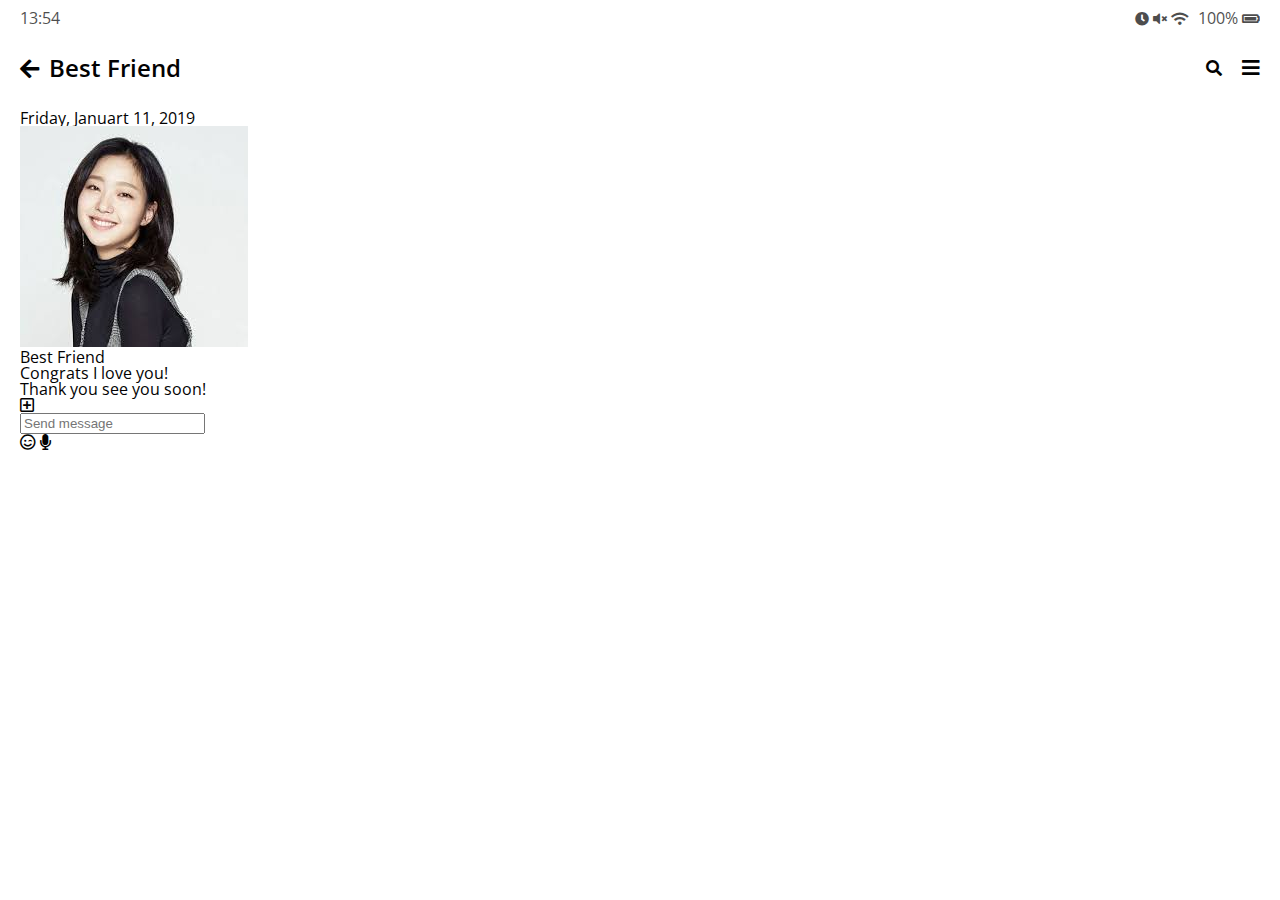
==== html/chat.html @ 283af7af "frineds.css 개발완료" ====
<!DOCTYPE html>
<html lang="en">

<head>
    <meta charset="UTF-8">
    <meta name="viewport" content="width=device-width, initial-scale=1.0">
    <meta http-equiv="X-UA-Compatible" content="ie=edge">
    <link href="../fontawesome-free-5.12.0-web/css/all.css" rel="stylesheet">
    <link rel="stylesheet" href="../css/styles.css" />
    <title>Chat | Kakao Clone</title>
</head>

<body>
    <div class="status-bar">
        <div class="status-bar__column">
            <span class="status-bar__clock">13:54</span>
        </div>
        <div class="status-bar__column">
            <i class="fas fa-clock"></i>
            <i class="fas fa-volume-mute"></i>
            <i class="fas fa-wifi"></i>
            <span class="status-bar__battery-level">100%</span>
            <i class="fas fa-battery-full"></i>
        </div>
    </div>
    <header class="header">
        <div class="header__header-column">
            <a href="index.html" class="header__back-btn">
                <i class="fas fa-arrow-left"></i>
            </a>
            <h1 class="header__title">Best Friend</h1>
        </div>
        <div class="header__header-column">
            <span class="headr__icon">
                <i class="fas fa-search"></i>
            </span>
            <span class="header__icon">
                <i class="fas fa-bars"></i>
            </span>
        </div>
    </header>
    <main class="chat">
        <ul class="chat_messags">
            <span class="chat__timestamp">Friday, Januart 11, 2019</span>
            <li class="incoming-message message">
                <img src="../images/avatar.jpg" class="g-avatar message_avatar" />
                <div class="message__content">
                    <span class="message__author">Best Friend</span>
                    <div class="message__bobble">
                        Congrats I love you!
                    </div>
                </div>
                <span class="message__timestamp"></span>
            </li>
            <li class="incoming-message message">
                <span class="message__timestamp"></span>
                <div class="message__content">
                    <div class="message__bobble">
                        Thank you see you soon!
                    </div>
                </div>
            </li>
        </ul>
    </main>
    <div class="chat__write">
        <div class="chat__write-column">
            <i class="far fa-plus-square"></i>
        </div>
        <div class="chat__write-column">
            <input type="text" placeholder="Send message" class="chat__write-input" />
        </div>
        <div class="chat__write-column">
            <span class="chat__write-icon">
                <i class="far fa-smile-wink"></i>
            </span>
            <span class="chat__write-icon">
                <i class="fas fa-microphone"></i>
            </span>
        </div>
    </div>
</body>

</html>
---- css/styles.css ----
@import "reset.css";
@import url('https://fonts.googleapis.com/css?family=Open+Sans:400,600&display=swap');
@import "status-bar.css";
@import "header.css";
@import "nav-bar.css";
@import "friend.css";
@import "friends.css";
@import "find.css";

* {
    box-sizing: border-box;
}

body {
    background-color: white;
    padding: 10px 20px;
    color: #020202;
    font-family: 'Open Sans', -apple-system, BlinkMacSystemFont, 'Segoe UI', 
    Roboto, Oxygen, Ubuntu, Cantarell, 'Helvetica Neue', sans-serif;
}


a {
    color:inherit;
    text-decoration: none;
}
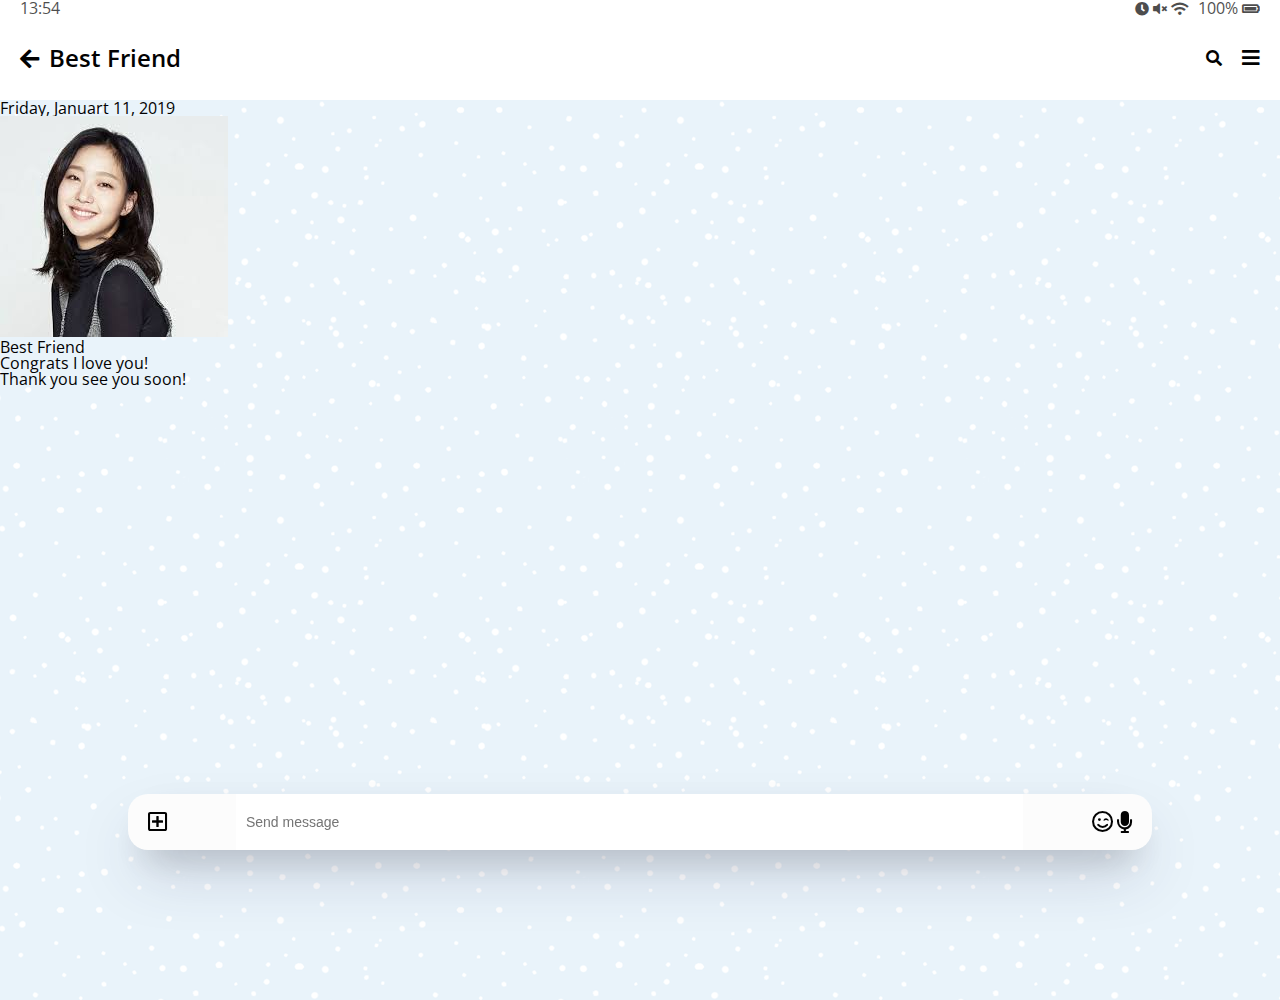
==== commit 171f09b5: "chat.css 초기완료" ====
--- a/html/chat.html
+++ b/html/chat.html
@@ -10,7 +10,7 @@
     <title>Chat | Kakao Clone</title>
 </head>
 
-<body>
+<body class="chats-body">
     <div class="status-bar">
         <div class="status-bar__column">
             <span class="status-bar__clock">13:54</span>
--- a/css/styles.css
+++ b/css/styles.css
@@ -6,6 +6,9 @@
 @import "friend.css";
 @import "friends.css";
 @import "find.css";
+@import "more.css";
+@import "settings.css";
+@import "chat.css";
 
 * {
     box-sizing: border-box;
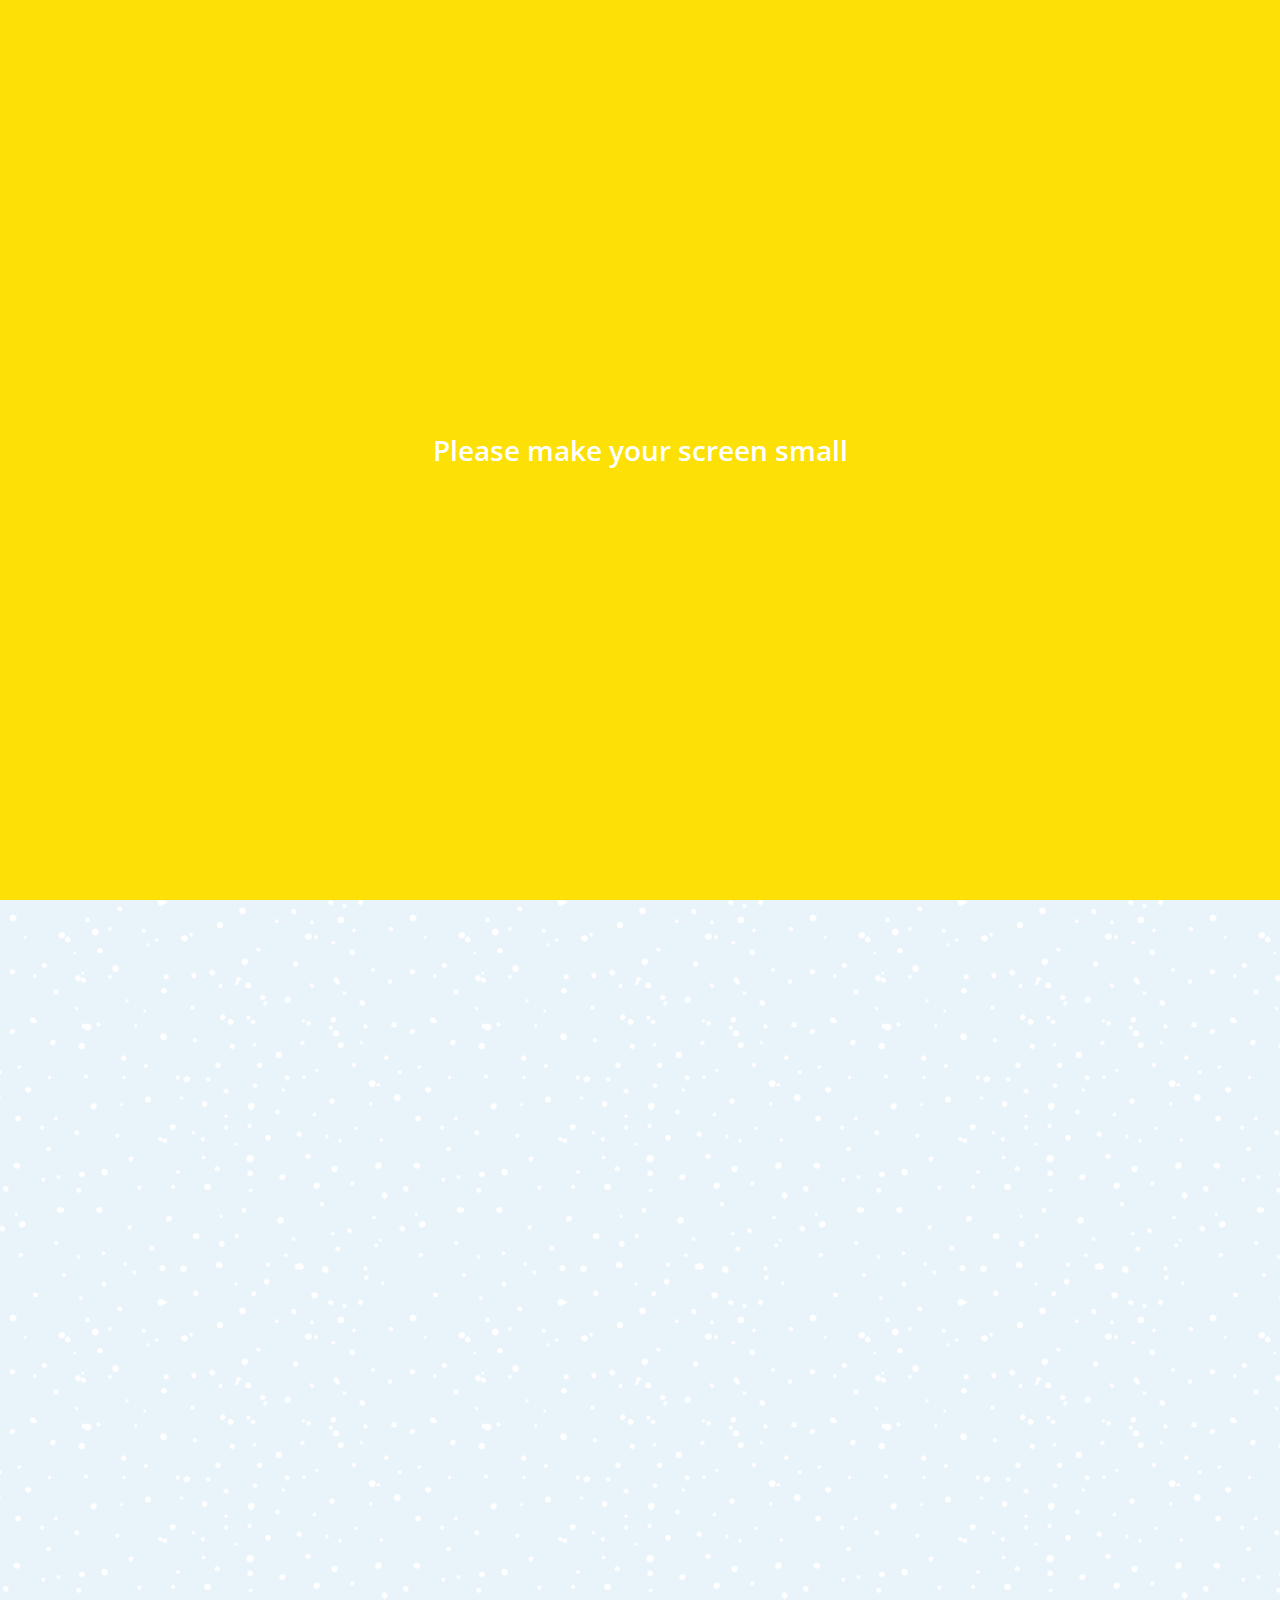
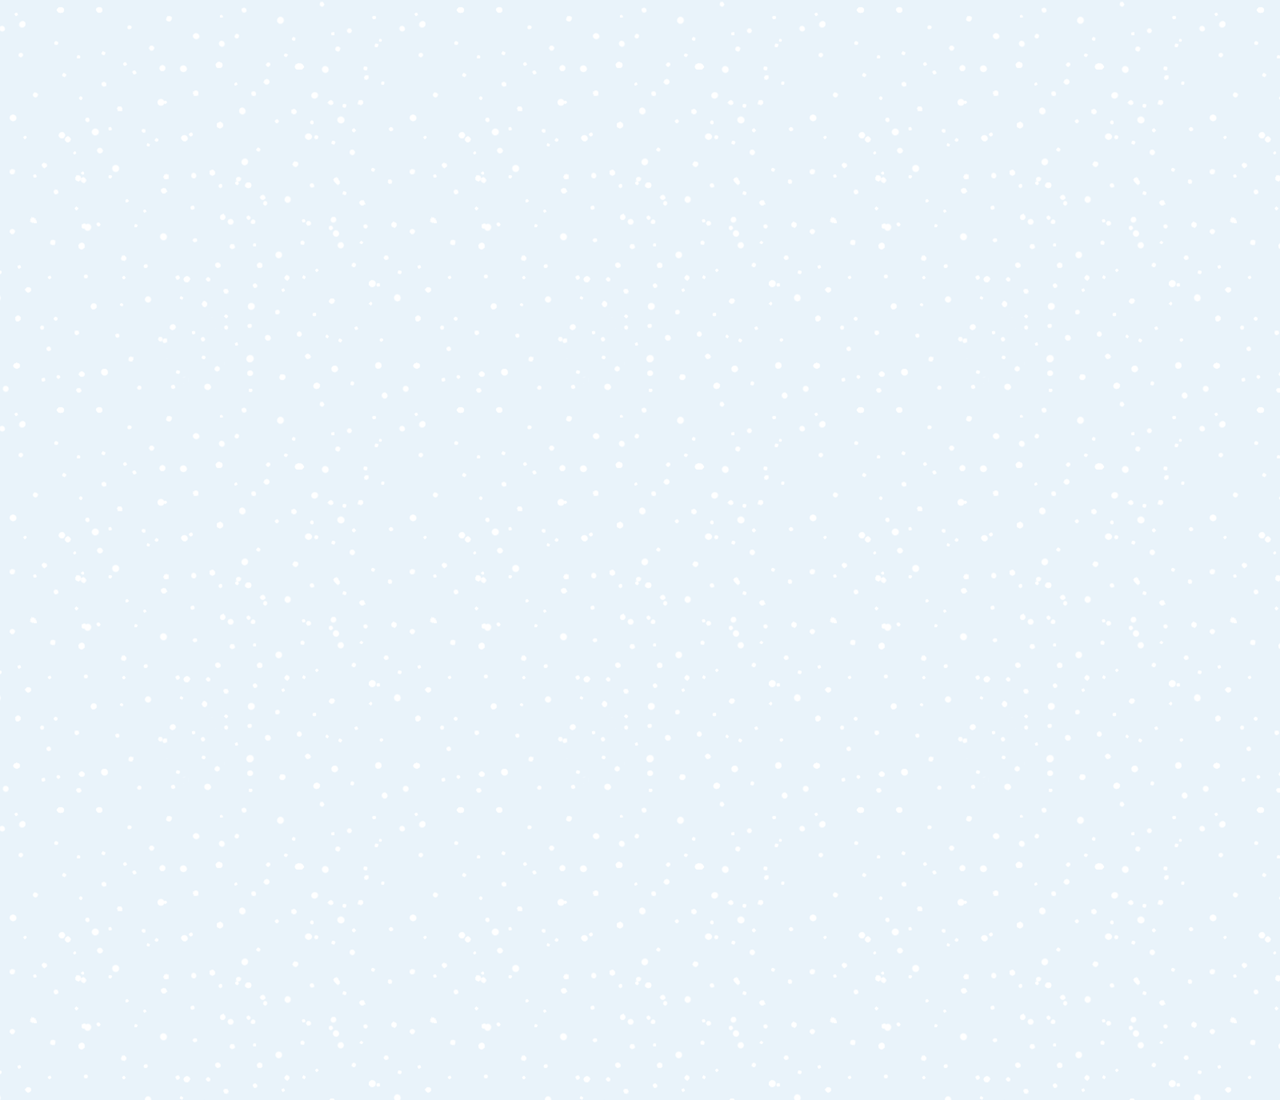
==== commit 2442a64f: "90% 완료" ====
--- a/html/chat.html
+++ b/html/chat.html
@@ -11,6 +11,7 @@
 </head>
 
 <body class="chats-body">
+    <div class="header-wrapper">
     <div class="status-bar">
         <div class="status-bar__column">
             <span class="status-bar__clock">13:54</span>
@@ -39,37 +40,53 @@
             </span>
         </div>
     </header>
-    <main class="chat">
-        <ul class="chat_messags">
+    </div>
+    <main class="chat-screen">
+        <ul class="chat__messages">
             <span class="chat__timestamp">Friday, Januart 11, 2019</span>
             <li class="incoming-message message">
                 <img src="../images/avatar.jpg" class="g-avatar message_avatar" />
                 <div class="message__content">
+                    <span class="message__bubble">
+                        Congrats I love you!
+                    </span>
                     <span class="message__author">Best Friend</span>
-                    <div class="message__bobble">
-                        Congrats I love you!
-                    </div>
                 </div>
+            </li>
+            <li class="sent-message message">
                 <span class="message__timestamp"></span>
+                <div class="message__content">
+                    <span class="message__bubble">
+                        Thank you see you soon!
+                    </span>
+                </div>
             </li>
             <li class="incoming-message message">
+                <img src="../images/avatar.jpg" class="g-avatar message_avatar" />
+                <div class="message__content">
+                    <span class="message__bubble">
+                        Congrats I love you!
+                    </span>
+                    <span class="message__author">Best Friend</span>
+                </div>
+            </li>
+            <li class="sent-message message">
                 <span class="message__timestamp"></span>
                 <div class="message__content">
-                    <div class="message__bobble">
+                    <span class="message__bubble">
                         Thank you see you soon!
-                    </div>
+                    </span>
                 </div>
             </li>
         </ul>
     </main>
-    <div class="chat__write">
-        <div class="chat__write-column">
+    <div class="chat__write--container">
+        <input type="text" class="chat__write" 
+        placeholder="Send message" class="chat__write-input"/>
+        <div class="chat__icon-left  chat__icon">
             <i class="far fa-plus-square"></i>
         </div>
-        <div class="chat__write-column">
-            <input type="text" placeholder="Send message" class="chat__write-input" />
-        </div>
-        <div class="chat__write-column">
+        <div class="chat__icon-right chat__icon">
             <span class="chat__write-icon">
                 <i class="far fa-smile-wink"></i>
             </span>
@@ -78,6 +95,9 @@
             </span>
         </div>
     </div>
+    <div class="bigScreen">
+        <span class="bigScreen__text">Please make your screen small</span>
+    </div>
 </body>
 
 </html>--- a/css/styles.css
+++ b/css/styles.css
@@ -9,6 +9,8 @@
 @import "more.css";
 @import "settings.css";
 @import "chat.css";
+@import "mobile.css";
+
 
 * {
     box-sizing: border-box;
@@ -26,4 +28,19 @@
 a {
     color:inherit;
     text-decoration: none;
-}+}
+
+@keyframes fadeIn {
+    from{
+        opacity: 0;
+        transform: translateY(50px);
+    }
+    to{
+        opacity: 1;
+        transform: none;
+    }
+}
+
+    main{
+        animation: fadeIn 0.5s ease-in-out;
+    }